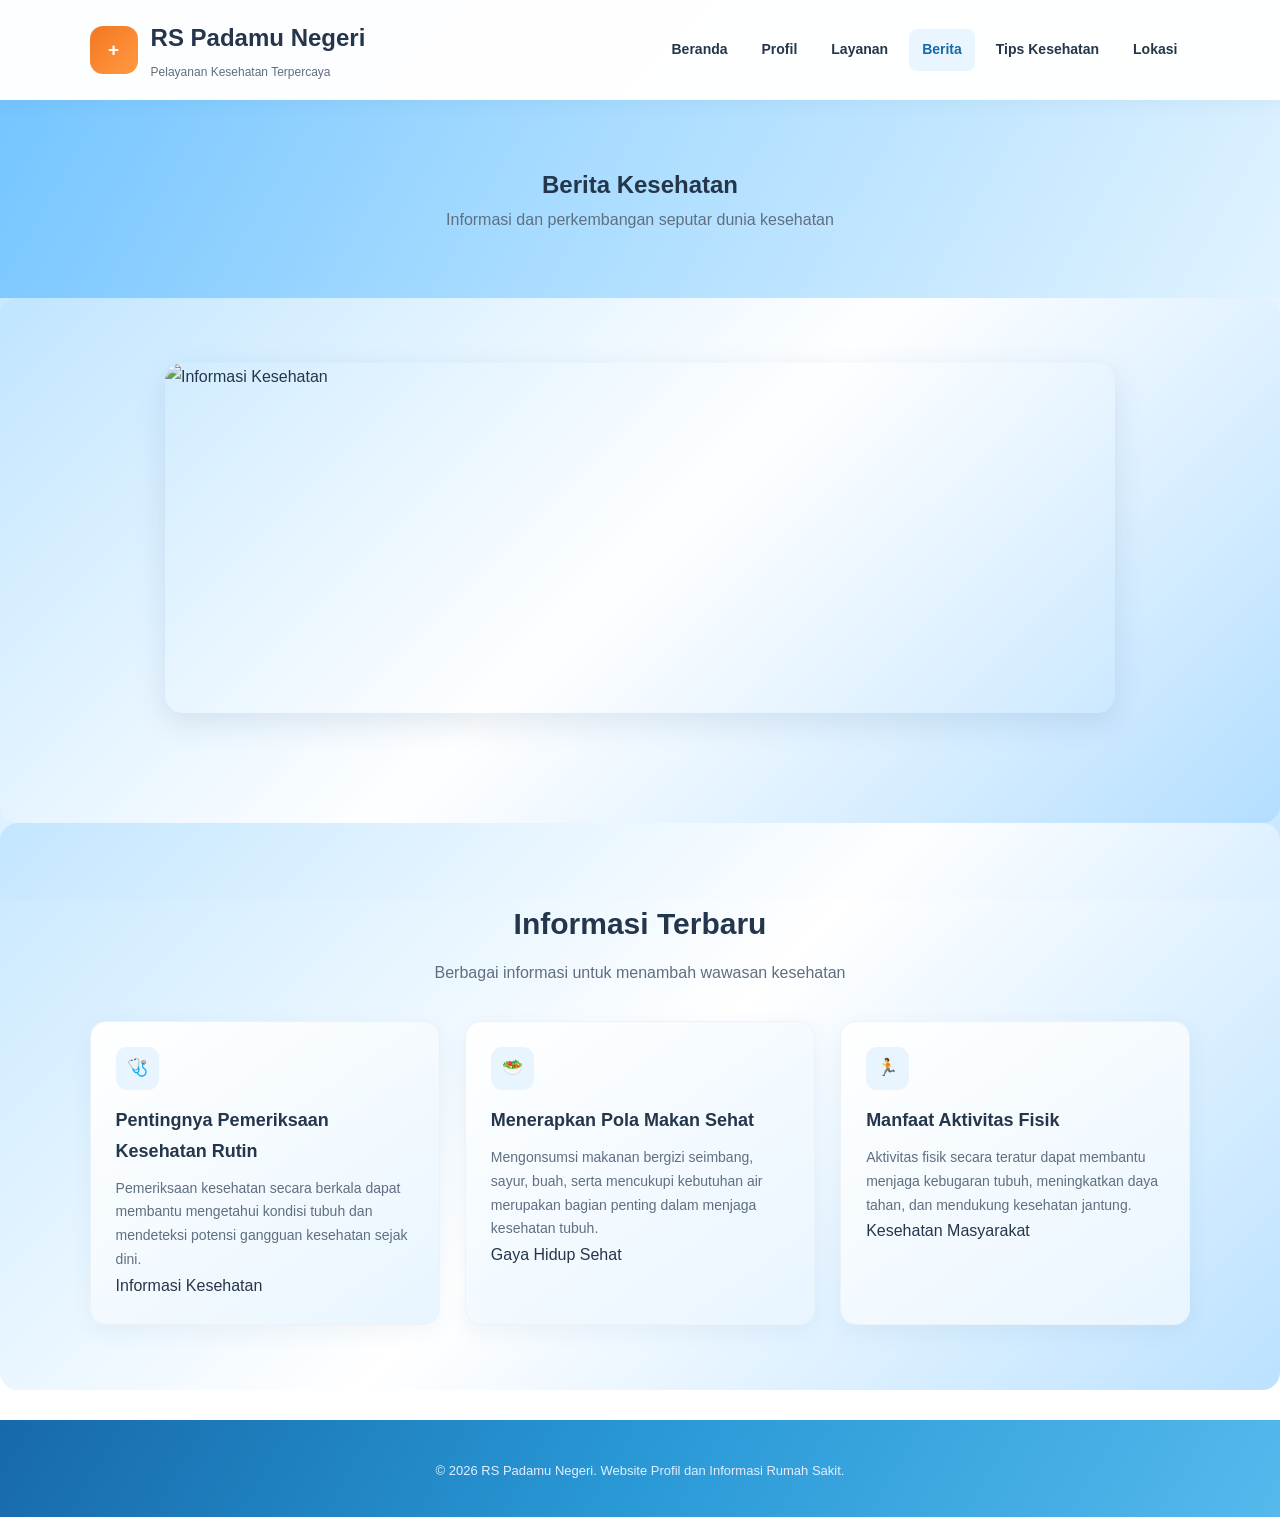
==== berita.html @ baaeb41a "Add files via upload" ====
<!DOCTYPE html>
<html lang="id">
<head>
    <meta charset="UTF-8">
    <meta name="viewport" content="width=device-width, initial-scale=1.0">
    <title>Berita - RS Padamu Negeri</title>
    <link rel="stylesheet" href="style.css">
</head>
<body>

    <!-- HEADER -->
    <header class="header">
        <div class="brand">
            <div class="brand-icon">+</div>
            <div>
                <h2>RS Padamu Negeri</h2>
                <p>Pelayanan Kesehatan Terpercaya</p>
            </div>
        </div>

        <nav>
            <a href="index.html">Beranda</a>
            <a href="profil.html">Profil</a>
            <a href="layanan.html">Layanan</a>
            <a href="berita.html" class="active">Berita</a>
            <a href="tips.html">Tips Kesehatan</a>
            <a href="lokasi.html">Lokasi</a>
        </nav>
    </header>

    <!-- BANNER -->
    <section class="page-banner">
        <h1>Berita Kesehatan</h1>
        <p>Informasi dan perkembangan seputar dunia kesehatan</p>
    </section>

    <!-- FOTO UTAMA -->
    <section class="section">
        <div class="main-service-image">
            <img src="gambar/kesehatan.jpg"
                 alt="Informasi Kesehatan">
        </div>
    </section>

    <!-- DAFTAR BERITA -->
    <section class="section">
        <div class="section-heading">
            <h2>Informasi Terbaru</h2>
            <p>Berbagai informasi untuk menambah wawasan kesehatan</p>
        </div>

        <div class="card-grid">

            <div class="info-card">
                <div class="card-icon">🩺</div>
                <h3>Pentingnya Pemeriksaan Kesehatan Rutin</h3>
                <p>
                    Pemeriksaan kesehatan secara berkala
                    dapat membantu mengetahui kondisi tubuh
                    dan mendeteksi potensi gangguan kesehatan
                    sejak dini.
                </p>
                <span>Informasi Kesehatan</span>
            </div>

            <div class="info-card">
                <div class="card-icon">🥗</div>
                <h3>Menerapkan Pola Makan Sehat</h3>
                <p>
                    Mengonsumsi makanan bergizi seimbang,
                    sayur, buah, serta mencukupi kebutuhan
                    air merupakan bagian penting dalam
                    menjaga kesehatan tubuh.
                </p>
                <span>Gaya Hidup Sehat</span>
            </div>

            <div class="info-card">
                <div class="card-icon">🏃</div>
                <h3>Manfaat Aktivitas Fisik</h3>
                <p>
                    Aktivitas fisik secara teratur dapat
                    membantu menjaga kebugaran tubuh,
                    meningkatkan daya tahan, dan
                    mendukung kesehatan jantung.
                </p>
                <span>Kesehatan Masyarakat</span>
            </div>

        </div>
    </section>

    <!-- FOOTER -->
    <footer class="footer">
        <p>&copy; 2026 RS Padamu Negeri.
        Website Profil dan Informasi Rumah Sakit.</p>
    </footer>

</body>
</html>
---- style.css ----
/* =====================================
   RS PADAMU NEGERI
   MODERN HEALTHCARE WEBSITE
   ===================================== */

/* RESET */
* {
    margin: 0;
    padding: 0;
    box-sizing: border-box;
}

html {
    scroll-behavior: smooth;
}

body {
    font-family: Arial, Helvetica, sans-serif;
    background: #f8fbff;
    color: #26364a;
    line-height: 1.7;
}

/* WARNA DAN KOMPONEN UTAMA */
:root {
    --primary: #1769aa;
    --secondary: #36a6d9;
    --orange: #f47721;
    --dark: #24364b;
    --text: #5f6f80;
    --white: #ffffff;
    --soft-blue: #eaf6ff;
}

/* HEADER */
.header {
    width: 100%;
    background: rgba(255,255,255,0.97);
    padding: 18px 7%;
    display: flex;
    align-items: center;
    justify-content: space-between;
    gap: 25px;
    flex-wrap: wrap;
    box-shadow: 0 3px 18px rgba(30,80,120,0.06);
    position: relative;
    z-index: 10;
}

.brand {
    display: flex;
    align-items: center;
    gap: 13px;
}

.brand-icon {
    width: 48px;
    height: 48px;
    display: flex;
    align-items: center;
    justify-content: center;
    background: linear-gradient(135deg, var(--orange), #ff9a42);
    color: white;
    font-size: 19px;
    font-weight: bold;
    border-radius: 13px;
}

.brand h1 {
    color: var(--dark);
    font-size: 21px;
    line-height: 1.3;
}

.brand p {
    color: var(--text);
    font-size: 12px;
    margin-top: 3px;
}

/* NAVIGASI */
.header nav {
    display: flex;
    align-items: center;
    flex-wrap: wrap;
    gap: 8px;
}

.header nav a {
    text-decoration: none;
    color: var(--dark);
    padding: 9px 13px;
    font-size: 14px;
    font-weight: 600;
    border-radius: 8px;
    transition: 0.3s;
}

.header nav a:hover,
.header nav a.active {
    background: var(--soft-blue);
    color: var(--primary);
}

/* HERO BERANDA */
.hero {
    display: grid;
    grid-template-columns: 1fr 1fr;
    align-items: center;
    gap: 45px;
    padding: 75px 7%;
    background: linear-gradient(
        120deg,
        #e7f5ff,
        #ffffff 55%,
        #fff2e8
    );
}

.hero-content {
    max-width: 570px;
}

.tagline {
    color: var(--orange);
    font-size: 12px;
    font-weight: bold;
    letter-spacing: 2px;
}

.hero-content h2 {
    color: var(--dark);
    font-size: 44px;
    line-height: 1.2;
    margin: 20px 0;
}

.hero-content h2 span {
    color: var(--primary);
}

.hero-content p {
    color: var(--text);
    font-size: 16px;
    margin-bottom: 25px;
}

.hero-image img {
    width: 100%;
    height: 360px;
    object-fit: cover;
    border-radius: 20px;
    box-shadow: 0 15px 35px rgba(20,70,110,0.15);
}

/* TOMBOL */
.button {
    display: inline-block;
    padding: 13px 23px;
    border-radius: 9px;
    background: linear-gradient(135deg, var(--primary), var(--secondary));
    color: white;
    text-decoration: none;
    font-size: 14px;
    font-weight: bold;
    transition: 0.3s;
    box-shadow: 0 5px 15px rgba(23,105,170,0.18);
}

.button:hover {
    background: linear-gradient(135deg, var(--orange), #ff9a42);
    transform: translateY(-3px);
}

/* BANNER HALAMAN */
.page-banner {
    text-align: center;
    padding: 65px 20px;
    background: linear-gradient(
        120deg,
        #e5f4ff,
        #ffffff,
        #fff0e5
    );
}

.page-banner h2 {
    color: var(--primary);
    font-size: 35px;
    margin-bottom: 10px;
}

.page-banner p {
    color: var(--text);
}

/* BAGIAN KONTEN */
.section {
    padding: 65px 7%;
}

.section-heading {
    text-align: center;
    margin-bottom: 35px;
}

.section-heading span {
    color: var(--orange);
    font-size: 12px;
    font-weight: bold;
    letter-spacing: 2px;
}

.section-heading h2 {
    color: var(--dark);
    font-size: 30px;
    margin: 10px 0;
}

.section-heading p {
    color: var(--text);
}

/* KARTU INFORMASI */
.card-grid {
    display: grid;
    grid-template-columns: repeat(3, 1fr);
    gap: 25px;
}

.info-card {
    background: white;
    padding: 25px;
    border: 1px solid #edf2f7;
    border-radius: 16px;
    box-shadow: 0 7px 22px rgba(30,80,120,0.06);
    transition: 0.3s;
}

.info-card:hover {
    transform: translateY(-6px);
    box-shadow: 0 13px 28px rgba(30,80,120,0.12);
}

.card-icon {
    width: 43px;
    height: 43px;
    display: flex;
    align-items: center;
    justify-content: center;
    background: #e8f5ff;
    color: var(--primary);
    font-size: 17px;
    font-weight: bold;
    border-radius: 11px;
    margin-bottom: 15px;
}

.info-card h3 {
    color: var(--dark);
    font-size: 18px;
    margin-bottom: 10px;
}

.info-card p {
    color: var(--text);
    font-size: 14px;
}

/* GAMBAR UTAMA HALAMAN */
.main-service-image {
    max-width: 950px;
    margin: 0 auto 45px;
}

.main-service-image img {
    display: block;
    width: 100%;
    height: 350px;
    object-fit: cover;
    border-radius: 18px;
    box-shadow: 0 10px 30px rgba(30,80,120,0.12);
}

/* KONTEN PROFIL DAN LOKASI */
.content-box {
    max-width: 1050px;
    margin: 0 auto;
    background: white;
    padding: 35px;
    border-radius: 17px;
    box-shadow: 0 7px 22px rgba(30,80,120,0.06);
}

.content-box h2 {
    color: var(--primary);
    font-size: 22px;
    margin: 22px 0 10px;
}

.content-box h2:first-child {
    margin-top: 0;
}

.content-box p,
.content-box li {
    color: var(--text);
    font-size: 15px;
    margin-bottom: 10px;
}

.content-box ul {
    padding-left: 22px;
}

/* BERITA */
.news-card {
    display: grid;
    grid-template-columns: 350px 1fr;
    gap: 30px;
    align-items: center;
    background: white;
    padding: 22px;
    border-radius: 17px;
    box-shadow: 0 7px 22px rgba(30,80,120,0.07);
}

.news-card img {
    width: 100%;
    height: 230px;
    object-fit: cover;
    border-radius: 13px;
}

.news-card h3 {
    color: var(--dark);
    font-size: 23px;
    margin: 10px 0;
}

.news-card p {
    color: var(--text);
    margin-bottom: 15px;
}

.news-card a,
.info-card a {
    color: var(--primary);
    font-weight: bold;
    text-decoration: none;
}

.news-date {
    color: var(--orange);
    font-size: 12px;
    font-weight: bold;
}

/* FOOTER */
.footer {
    background: linear-gradient(120deg, #173c60, #1769aa);
    color: white;
    text-align: center;
    padding: 35px 20px;
    margin-top: 30px;
}

.footer h3 {
    margin-bottom: 8px;
}

.footer p {
    font-size: 13px;
    color: #e1efff;
    margin-top: 5px;
}

/* RESPONSIVE TABLET */
@media (max-width: 900px) {
    .header {
        flex-direction: column;
        align-items: flex-start;
    }

    .hero {
        gap: 25px;
        padding: 55px 6%;
    }

    .hero-content h2 {
        font-size: 35px;
    }

    .card-grid {
        grid-template-columns: repeat(2, 1fr);
    }

    .news-card {
        grid-template-columns: 1fr;
    }
}

/* RESPONSIVE HP */
@media (max-width: 600px) {
    .header {
        padding: 18px 5%;
    }

    .header nav {
        gap: 4px;
    }

    .header nav a {
        font-size: 12px;
        padding: 8px;
    }

    .brand h1 {
        font-size: 18px;
    }

    .hero {
        grid-template-columns: 1fr;
        padding: 45px 6%;
    }

    .hero-content h2 {
        font-size: 32px;
    }

    .hero-image img {
        height: 240px;
    }

    .page-banner {
        padding: 45px 15px;
    }

    .page-banner h2 {
        font-size: 28px;
    }

    .section {
        padding: 45px 6%;
    }

    .section-heading h2 {
        font-size: 25px;
    }

    .card-grid {
        grid-template-columns: 1fr;
    }

    .content-box {
        padding: 23px;
    }

    .main-service-image img {
        height: 230px;
    }
}

/* GRADASI WEBSITE */

body {
    background: linear-gradient(
        135deg,
        #e5f3ff 0%,
        #ffffff 45%,
        #eaf6ff 100%
    );
    background-attachment: fixed;
}

/* Gradasi bagian utama */
.hero {
    background: linear-gradient(
        120deg,
        #cceaff 0%,
        #f4faff 50%,
        #ffe9d8 100%
    );
}

/* Gradasi banner setiap halaman */
.page-banner {
    background: linear-gradient(
        120deg,
        #cceaff,
        #ffffff,
        #ffe9d8
    );
}

/* Gradasi bagian informasi */
.section {
    background: linear-gradient(
        180deg,
        rgba(225, 243, 255, 0.55),
        rgba(255, 255, 255, 0.9)
    );
}

/* =================================
   GRADASI BARU WEBSITE
   ================================= */

/* Latar belakang seluruh halaman */
body {
    background: linear-gradient(
        135deg,
        #b9e3ff 0%,
        #d9efff 30%,
        #f0f8ff 65%,
        #c5e6ff 100%
    );
    background-attachment: fixed;
}

/* Area utama halaman beranda */
.hero {
    background: linear-gradient(
        120deg,
        #80c9ff 0%,
        #b6e2ff 45%,
        #e5f5ff 100%
    );
}

/* Banner halaman profil, layanan, berita, tips, lokasi */
.page-banner {
    background: linear-gradient(
        120deg,
        #75c5ff 0%,
        #a9dcff 45%,
        #e1f3ff 100%
    );
}

/* Bagian konten halaman */
.section {
    background: linear-gradient(
        135deg,
        rgba(190, 228, 255, 0.85),
        rgba(255, 255, 255, 0.95),
        rgba(175, 220, 255, 0.85)
    );
    border-radius: 18px;
}

/* Kartu informasi */
.info-card,
.content-box,
.news-card {
    background: linear-gradient(
        145deg,
        #ffffff 0%,
        #e8f5ff 100%
    );
}

/* Bagian footer */
.footer {
    background: linear-gradient(
        120deg,
        #1769aa,
        #2999d6,
        #55b9ed
    );
    color: white;
}
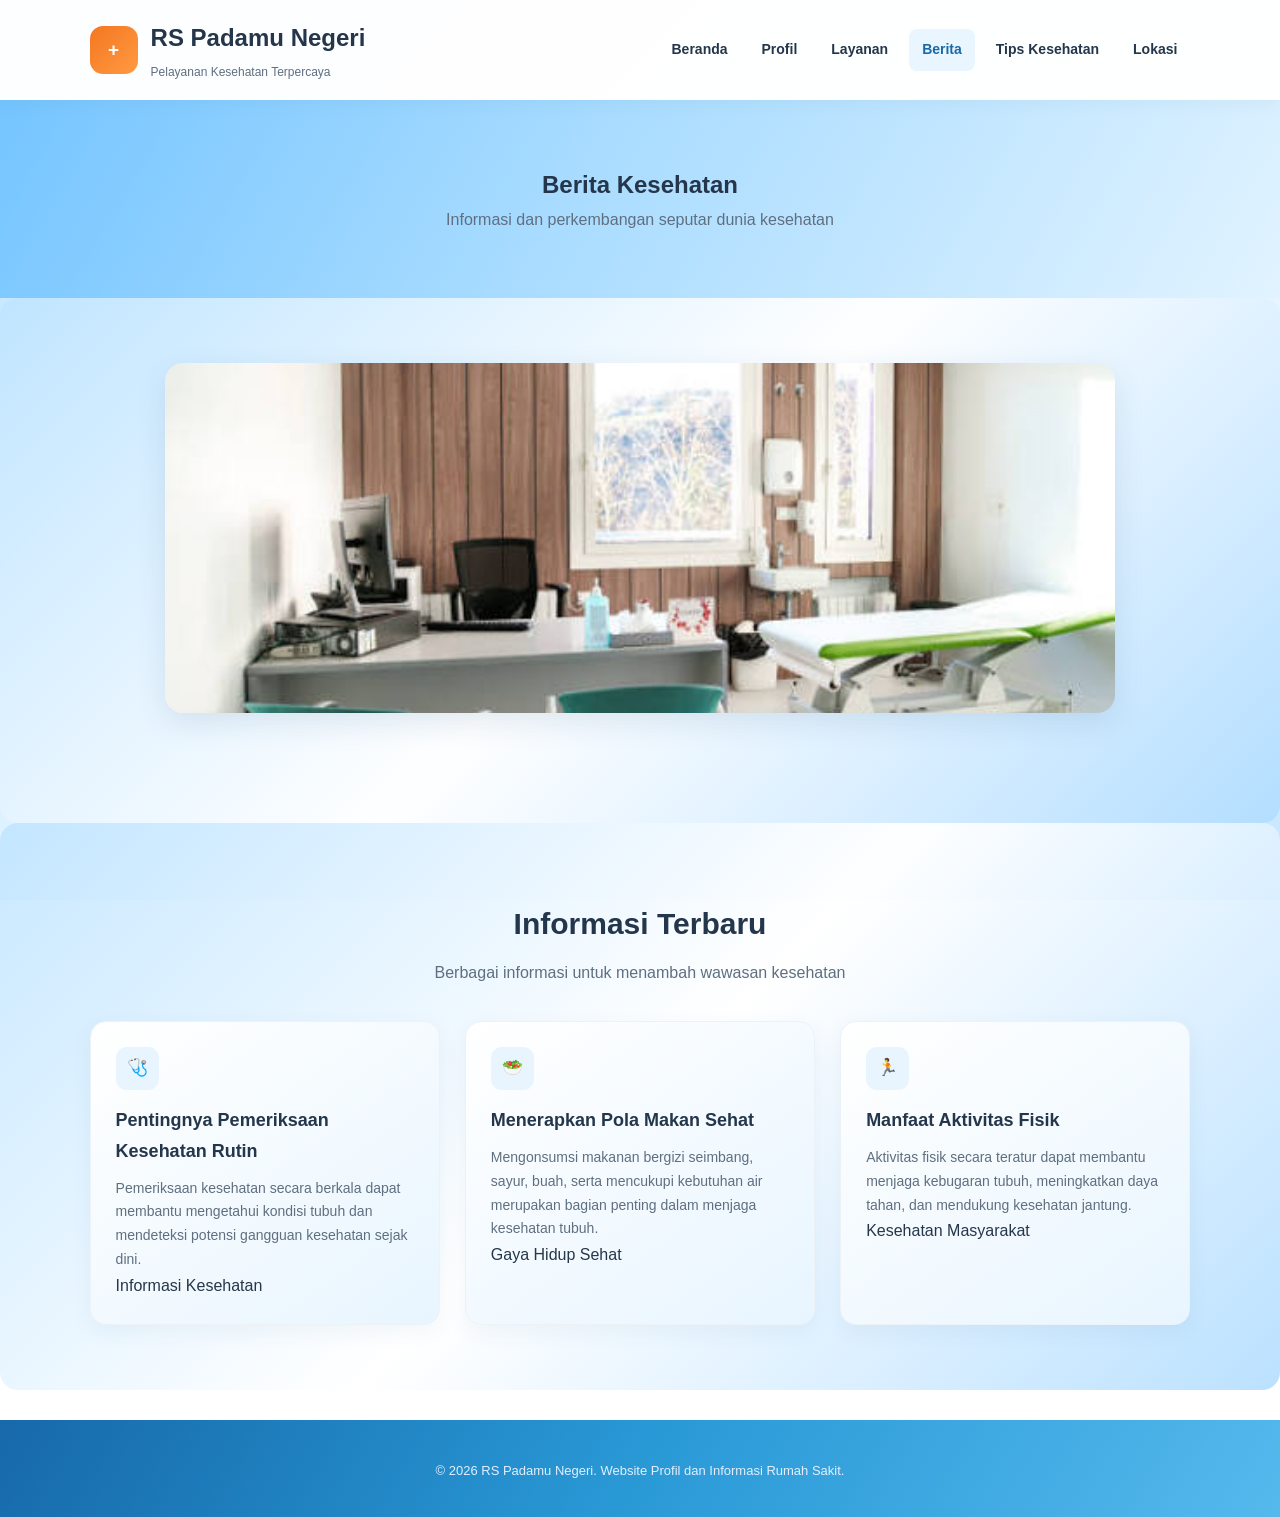
==== commit 0ce5690b: "Update berita.html" ====
--- a/berita.html
+++ b/berita.html
@@ -38,7 +38,7 @@
     <!-- FOTO UTAMA -->
     <section class="section">
         <div class="main-service-image">
-            <img src="gambar/kesehatan.jpg"
+            <img src="Gambar/kesehatan.jpg"
                  alt="Informasi Kesehatan">
         </div>
     </section>
